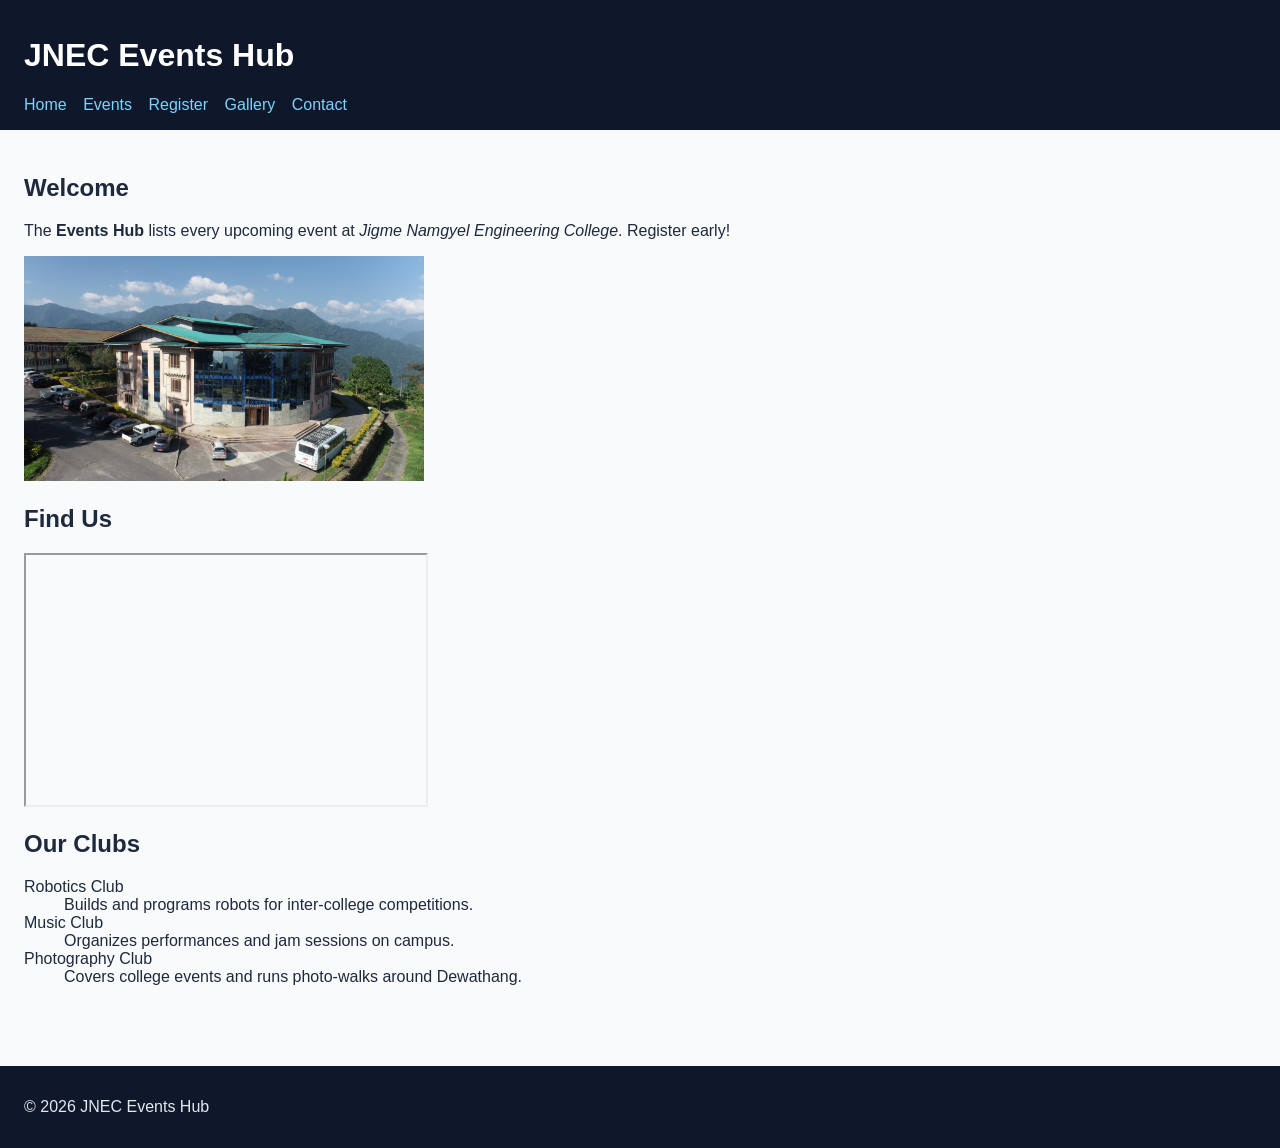
==== index.html @ 3be4668b "P3: link external stylesheet" ====
<!DOCTYPE html>
<html lang="en">
<head>
  <meta charset="UTF-8">
  <meta name="viewport" content="width=device-width, initial-scale=1.0">
  <title>JNEC Events Hub — Home</title>
  <link rel="stylesheet" href="css/styles.css">
</head>
<body>
  <header id="top">
    <h1>JNEC Events Hub</h1>
    <nav>
      <a href="index.html" title="Go to home page">Home</a>
      <a href="events.html">Events</a>
      <a href="register.html">Register</a>
      <a href="gallery.html">Gallery</a>
      <a href="contact.html">Contact</a>
    </nav>
  </header>

  <main>
    <section id="welcome" class="intro">
      <h2>Welcome</h2>
      <p>The <strong>Events Hub</strong> lists every upcoming event at
      <em>Jigme Namgyel Engineering College</em>.
      <span class="highlight" title="Registrations close 3 days before each event">
      Register early!</span></p>
      <img src="media/campus.jpg" alt="JNEC campus" width="400"
           title="Our campus in Dewathang">
    </section>

    <section id="location">
      <h2>Find Us</h2>
      <iframe
        src="https://www.openstreetmap.org/export/embed.html?bbox=91.44,26.85,91.48,26.88"
        width="400" height="250" title="Campus map"></iframe>
    </section>

    <section id="clubs">
      <h2>Our Clubs</h2>
      <dl>
        <dt>Robotics Club</dt>
        <dd>Builds and programs robots for inter-college competitions.</dd>

        <dt>Music Club</dt>
        <dd>Organizes performances and jam sessions on campus.</dd>

        <dt>Photography Club</dt>
        <dd>Covers college events and runs photo-walks around Dewathang.</dd>
      </dl>
    </section>
  </main>

  <footer>
    <p>&copy; 2026 JNEC Events Hub</p>
  </footer>
</body>
</html>
---- css/styles.css ----
/* FILE: css/styles.css — shared by all Events Hub pages */
body {
  font-family: "Segoe UI", Arial, sans-serif;
  margin: 0;
  color: #1e293b;
  background: #f8fafc;
}

header {
  background: #0f172a;
  color: white;
  padding: 16px 24px;
}

nav a {
  color: #7dd3fc;
  margin-right: 12px;
  text-decoration: none;
}

footer {
  background: #0f172a;
  color: #e2e8f0;
  padding: 16px 24px;
  margin-top: 40px;
}

main {
  padding: 24px;
}
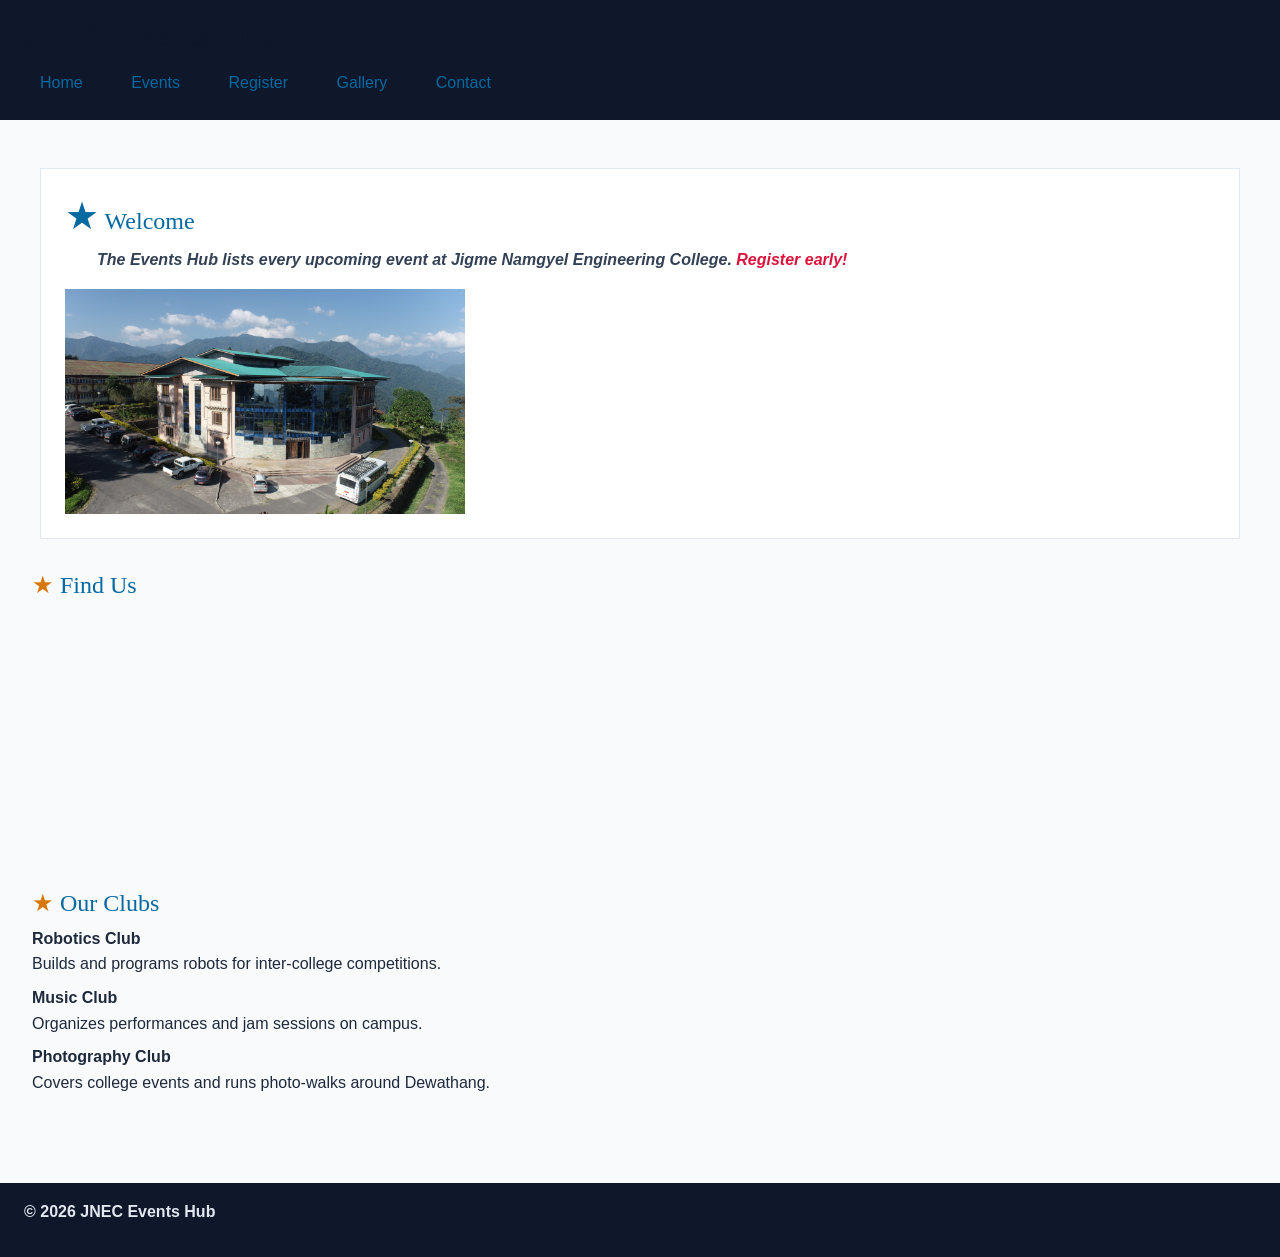
==== commit 16bcdb25: "P3: install Bootstrap and Font Awesome via CDN" ====
--- a/index.html
+++ b/index.html
@@ -4,6 +4,8 @@
   <meta charset="UTF-8">
   <meta name="viewport" content="width=device-width, initial-scale=1.0">
   <title>JNEC Events Hub — Home</title>
+  <link href="https://cdn.jsdelivr.net/npm/bootstrap@5.3.3/dist/css/bootstrap.min.css" rel="stylesheet">
+  <link rel="stylesheet" href="https://cdnjs.cloudflare.com/ajax/libs/font-awesome/6.5.2/css/all.min.css">
   <link rel="stylesheet" href="css/styles.css">
 </head>
 <body>
@@ -54,5 +56,7 @@
   <footer>
     <p>&copy; 2026 JNEC Events Hub</p>
   </footer>
+
+  <script src="https://cdn.jsdelivr.net/npm/bootstrap@5.3.3/dist/js/bootstrap.bundle.min.js"></script>
 </body>
 </html>
--- a/css/styles.css
+++ b/css/styles.css
@@ -27,4 +27,113 @@
 
 main {
   padding: 24px;
-}+}
+
+/* simple selectors */
+h1 { color: #0f172a; }            /* element */
+.intro { background: #f8fafc; }    /* class   */
+#welcome { padding: 24px; }        /* id      */
+p.intro { font-size: 1.05rem; }    /* element.class */
+h1, h2, h3 { font-family: Georgia, serif; }  /* grouping */
+
+/* combinators */
+nav a { text-decoration: none; }         /* descendant */
+main > section { margin-bottom: 24px; }  /* child      */
+h2 + p { font-style: italic; }           /* adjacent   */
+h2 ~ p { color: #334155; }               /* general sibling */
+
+/* pseudo-classes */
+nav a:hover { color: #38bdf8; }
+input:focus { outline: 2px solid #0369a1; }
+input:checked + label { font-weight: 700; }
+tr:nth-child(even) { background: #f1f5f9; }
+
+/* anchor LVHA order */
+a:link { color: #0369a1; }
+a:visited { color: #7c3aed; }
+a:hover { color: #0ea5e9; }
+a:active { color: #b91c1c; }
+
+/* pseudo-elements */
+p::first-line { font-weight: bold; }
+.intro::first-letter {
+  font-size: 1.6em;
+  color: #0369a1;
+}
+h2::before { content: "★ "; color: #d97706; }
+li::marker { color: #059669; }
+::selection { color: #7f1d1d; background: #fde68a; }
+
+/* attribute selectors */
+a[target="_blank"] { color: #d97706; }
+input[type="file"] { border: 1px dashed #94a3b8; padding: 8px; }
+input[type="text"] { border: 1px solid #cbd5e1; padding: 8px; }
+
+/* C1 — font-family and font-size */
+body {
+  font-family: "Segoe UI", Arial, sans-serif;
+  font-size: 16px;
+}
+h1 { font-size: 2rem; }
+h2 { font-size: 1.5rem; }
+
+/* C2 — font-weight, line-height, letter-spacing */
+h1 { font-weight: 700; }
+body { line-height: 1.6; }
+.hero-title {
+  letter-spacing: 0.04em;
+  word-spacing: 0.1em;
+}
+em { font-style: italic; }
+
+/* C3 — indent, align, decorate */
+.intro p {
+  text-indent: 2em;
+  text-align: justify;
+}
+nav a { text-decoration: none; }
+.sold-out {
+  text-decoration: line-through;
+  text-decoration-color: #ef4444;
+  text-decoration-style: solid;
+}
+h2 { text-align: left; }
+
+/* C4 — colour: named, hex, RGB */
+body { color: rgb(30, 41, 59); }      /* RGB */
+h2 { color: #0369a1; }  /* same as rgb(3, 105, 161)               /* hexadecimal */
+.highlight { color: crimson; }         /* named */
+header { background-color: #0f172a; }
+
+/* Part D — margin & padding */
+.intro {
+  margin: 24px 16px 32px 16px;   /* top right bottom left */
+  padding: 20px;                  /* all four sides */
+  border: 1px solid #e2e8f0;
+  background: white;
+}
+section {
+  margin-bottom: 28px;
+  padding-left: 8px;
+}
+
+/* Part E — display properties */
+nav a {
+  display: inline-block;
+  padding: 8px 16px;
+}
+.admin-only { display: none; }
+.badge { display: inline; }
+.event-card { display: block; }
+
+
+/* Part F — responsive images and media query */
+img { max-width: 100%; height: auto; }
+
+@media (max-width: 600px) {
+  nav a {
+    display: block;
+    margin: 4px 0;
+  }
+  body { font-size: 15px; }
+}
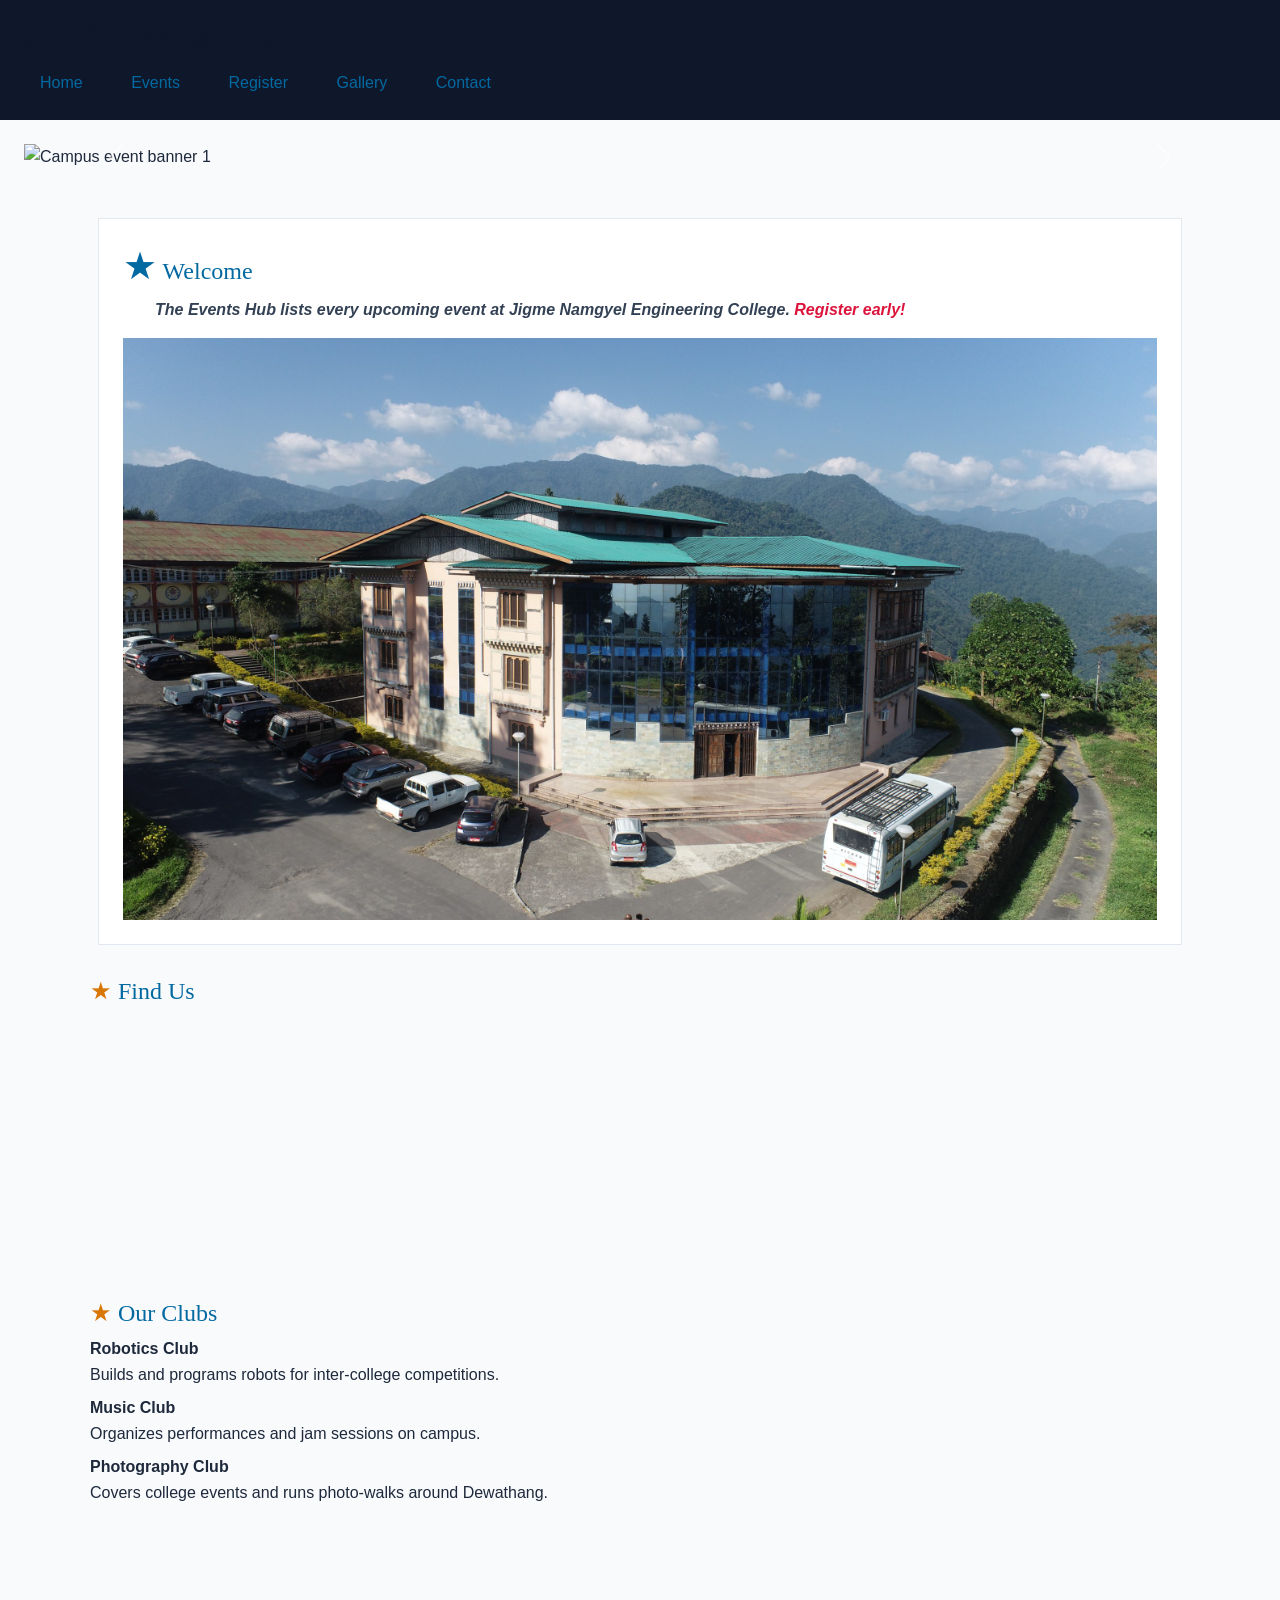
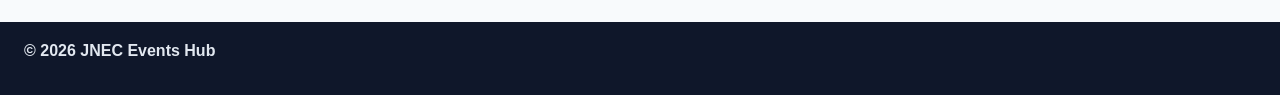
==== commit df53d2f9: "P3: Bootstrap carousel on home page" ====
--- a/index.html
+++ b/index.html
@@ -21,36 +21,55 @@
   </header>
 
   <main>
-    <section id="welcome" class="intro">
-      <h2>Welcome</h2>
-      <p>The <strong>Events Hub</strong> lists every upcoming event at
-      <em>Jigme Namgyel Engineering College</em>.
-      <span class="highlight" title="Registrations close 3 days before each event">
-      Register early!</span></p>
-      <img src="media/campus.jpg" alt="JNEC campus" width="400"
-           title="Our campus in Dewathang">
-    </section>
+    <div id="eventCarousel" class="carousel slide" data-bs-ride="carousel">
+      <div class="carousel-inner">
+        <div class="carousel-item active">
+          <img src="media/banner1.jpg" class="d-block w-100" alt="Campus event banner 1">
+        </div>
+        <div class="carousel-item">
+          <img src="media/banner2.jpg" class="d-block w-100" alt="Campus event banner 2">
+        </div>
+      </div>
+      <button class="carousel-control-prev" type="button" data-bs-target="#eventCarousel" data-bs-slide="prev">
+        <span class="carousel-control-prev-icon" aria-hidden="true"></span>
+        <span class="visually-hidden">Previous</span>
+      </button>
+      <button class="carousel-control-next" type="button" data-bs-target="#eventCarousel" data-bs-slide="next">
+        <span class="carousel-control-next-icon" aria-hidden="true"></span>
+        <span class="visually-hidden">Next</span>
+      </button>
+    </div>
 
-    <section id="location">
-      <h2>Find Us</h2>
-      <iframe
-        src="https://www.openstreetmap.org/export/embed.html?bbox=91.44,26.85,91.48,26.88"
-        width="400" height="250" title="Campus map"></iframe>
-    </section>
+    <div class="container py-4">
+      <section id="welcome" class="intro">
+        <h2>Welcome</h2>
+        <p>The <strong>Events Hub</strong> lists every upcoming event at
+        <em>Jigme Namgyel Engineering College</em>.
+        <span class="highlight">Register early!</span></p>
+        <img src="media/campus.jpg" alt="JNEC campus" class="img-fluid">
+      </section>
 
-    <section id="clubs">
-      <h2>Our Clubs</h2>
-      <dl>
-        <dt>Robotics Club</dt>
-        <dd>Builds and programs robots for inter-college competitions.</dd>
+      <section id="location">
+        <h2>Find Us</h2>
+        <iframe
+          src="https://www.openstreetmap.org/export/embed.html?bbox=91.44,26.85,91.48,26.88"
+          width="400" height="250" title="Campus map"></iframe>
+      </section>
 
-        <dt>Music Club</dt>
-        <dd>Organizes performances and jam sessions on campus.</dd>
+      <section id="clubs">
+        <h2>Our Clubs</h2>
+        <dl>
+          <dt>Robotics Club</dt>
+          <dd>Builds and programs robots for inter-college competitions.</dd>
 
-        <dt>Photography Club</dt>
-        <dd>Covers college events and runs photo-walks around Dewathang.</dd>
-      </dl>
-    </section>
+          <dt>Music Club</dt>
+          <dd>Organizes performances and jam sessions on campus.</dd>
+
+          <dt>Photography Club</dt>
+          <dd>Covers college events and runs photo-walks around Dewathang.</dd>
+        </dl>
+      </section>
+    </div>
   </main>
 
   <footer>
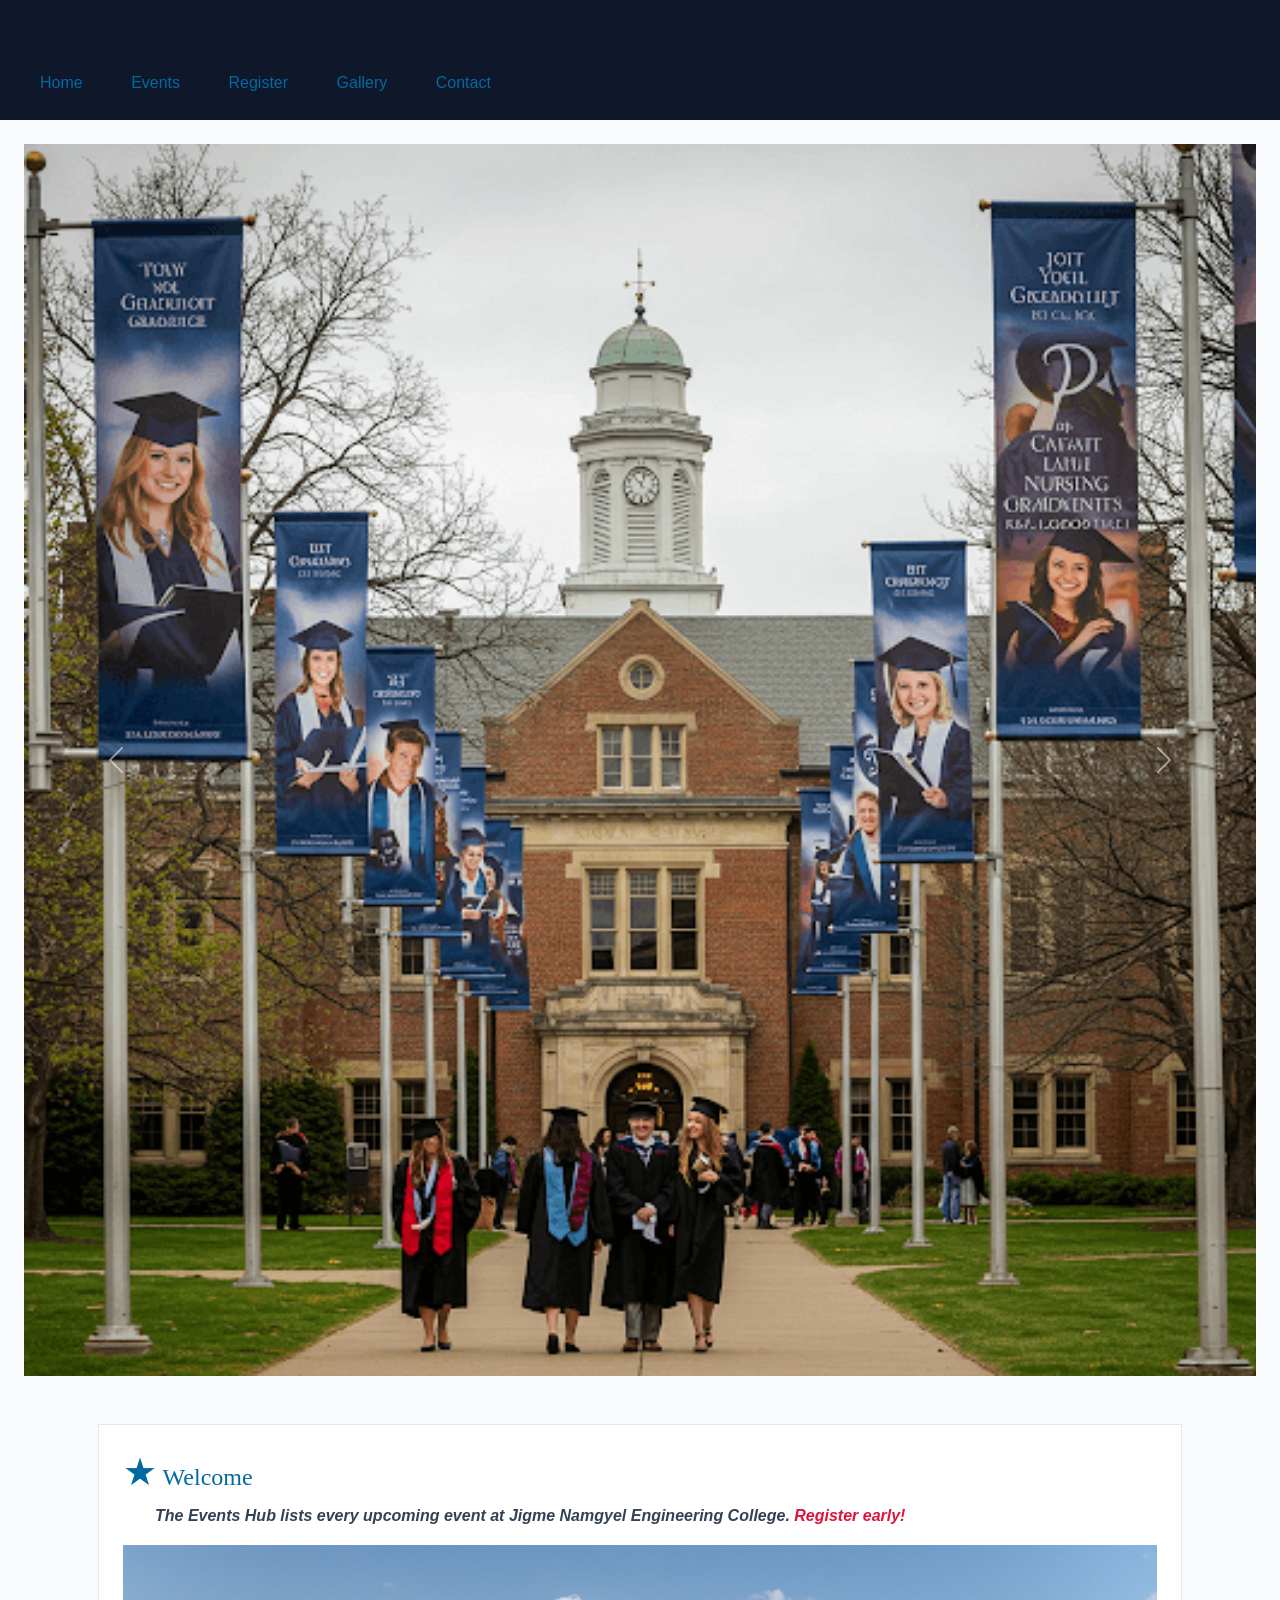
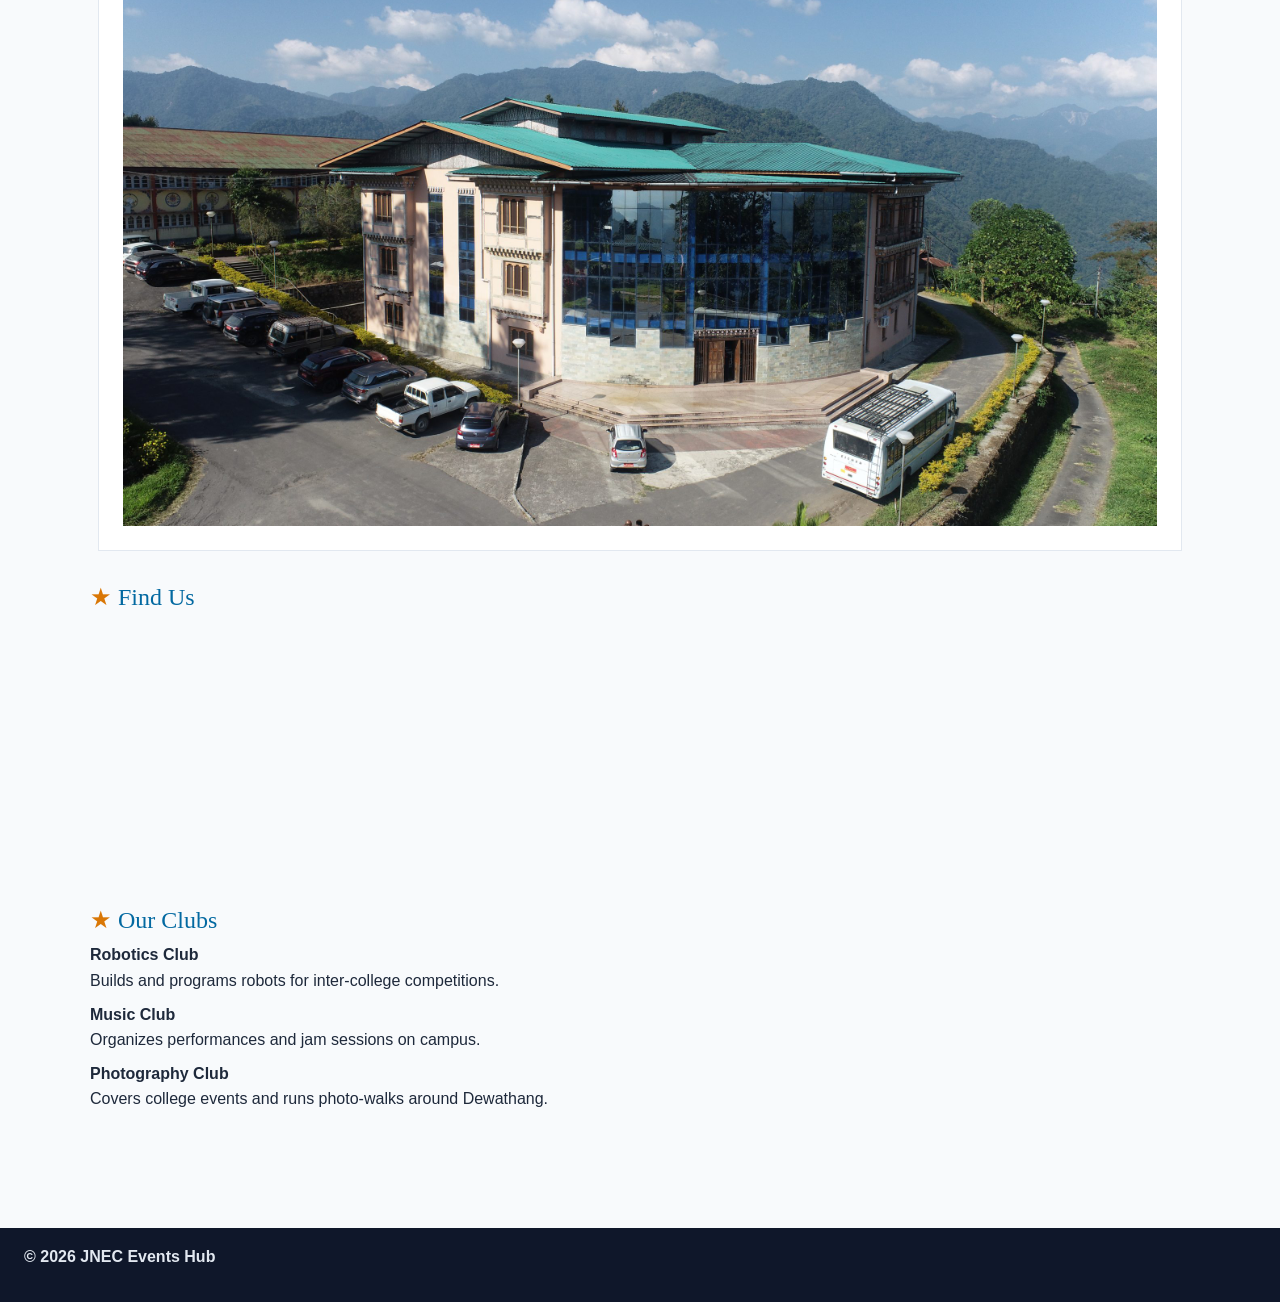
==== commit 71d3a8af: "fix: correct banner image file extensions to .png" ====
--- a/index.html
+++ b/index.html
@@ -24,10 +24,10 @@
     <div id="eventCarousel" class="carousel slide" data-bs-ride="carousel">
       <div class="carousel-inner">
         <div class="carousel-item active">
-          <img src="media/banner1.jpg" class="d-block w-100" alt="Campus event banner 1">
+          <img src="media/banner1.png" class="d-block w-100" alt="Campus event banner 1">
         </div>
         <div class="carousel-item">
-          <img src="media/banner2.jpg" class="d-block w-100" alt="Campus event banner 2">
+          <img src="media/banner2.png" class="d-block w-100" alt="Campus event banner 2">
         </div>
       </div>
       <button class="carousel-control-prev" type="button" data-bs-target="#eventCarousel" data-bs-slide="prev">
--- a/css/styles.css
+++ b/css/styles.css
@@ -137,3 +137,12 @@
   }
   body { font-size: 15px; }
 }
+
+/* Activity 5 — my own original selectors */
+.card:hover {
+  box-shadow: 0 4px 12px rgba(0,0,0,0.15);
+} /* adds a shadow effect when hovering over any Bootstrap card, for a subtle interactive feel */
+
+a[href^="mailto:"] {
+  font-weight: 600;
+} /* bolds any link whose href starts with "mailto:", making email links stand out */
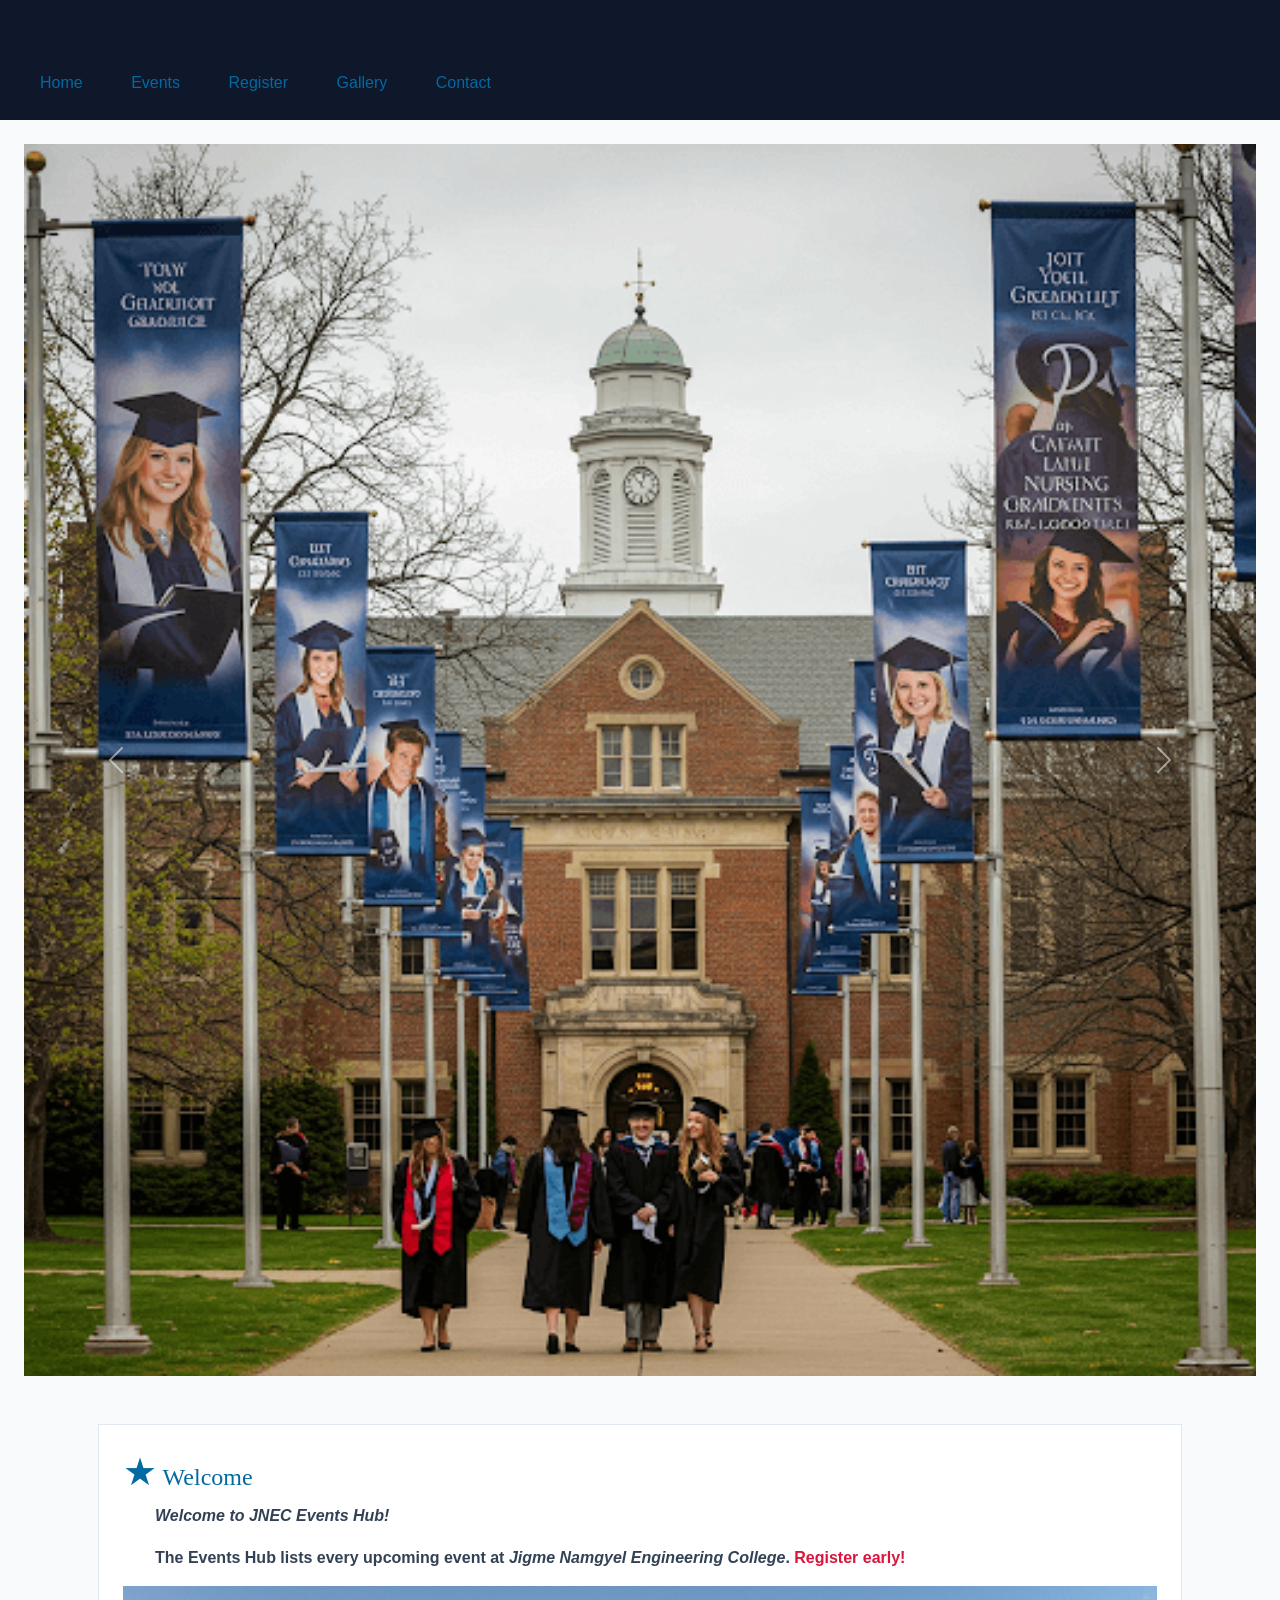
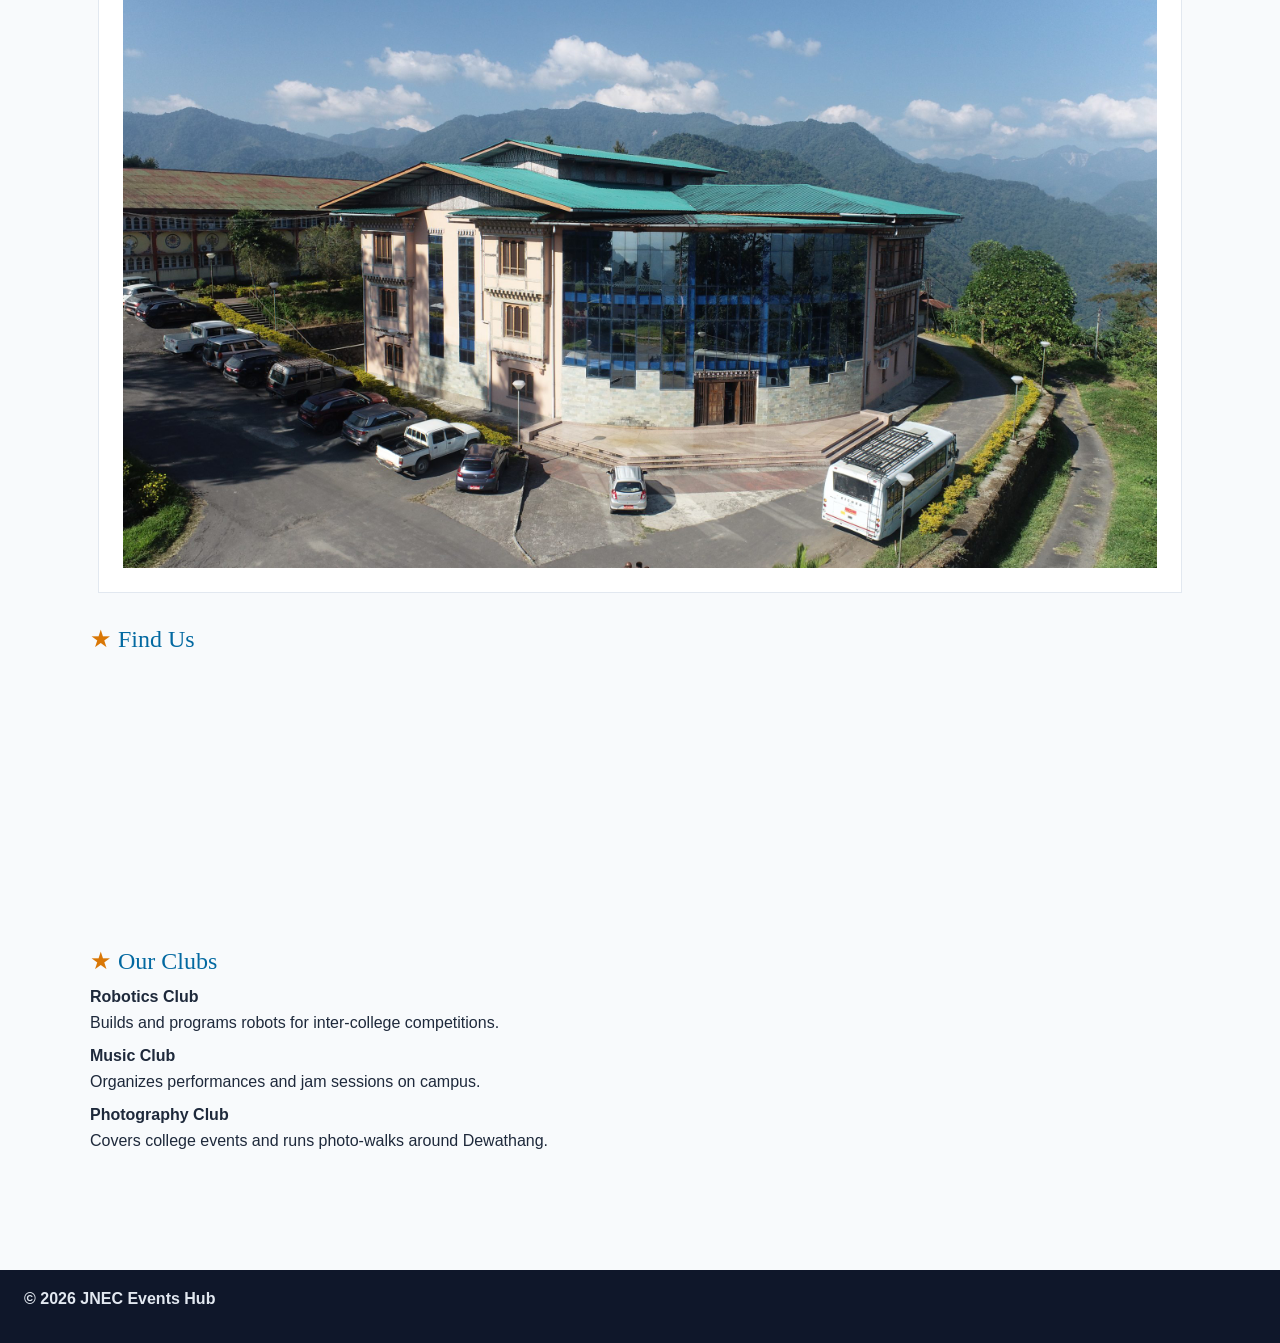
==== commit c6e5c076: "Practical IV - Part B: display methods tested" ====
--- a/index.html
+++ b/index.html
@@ -43,6 +43,7 @@
     <div class="container py-4">
       <section id="welcome" class="intro">
         <h2>Welcome</h2>
+        <p id="welcomeMsg">Welcome.</p>
         <p>The <strong>Events Hub</strong> lists every upcoming event at
         <em>Jigme Namgyel Engineering College</em>.
         <span class="highlight">Register early!</span></p>
@@ -77,5 +78,6 @@
   </footer>
 
   <script src="https://cdn.jsdelivr.net/npm/bootstrap@5.3.3/dist/js/bootstrap.bundle.min.js"></script>
+  <script src="js/main.js"></script>
 </body>
 </html>
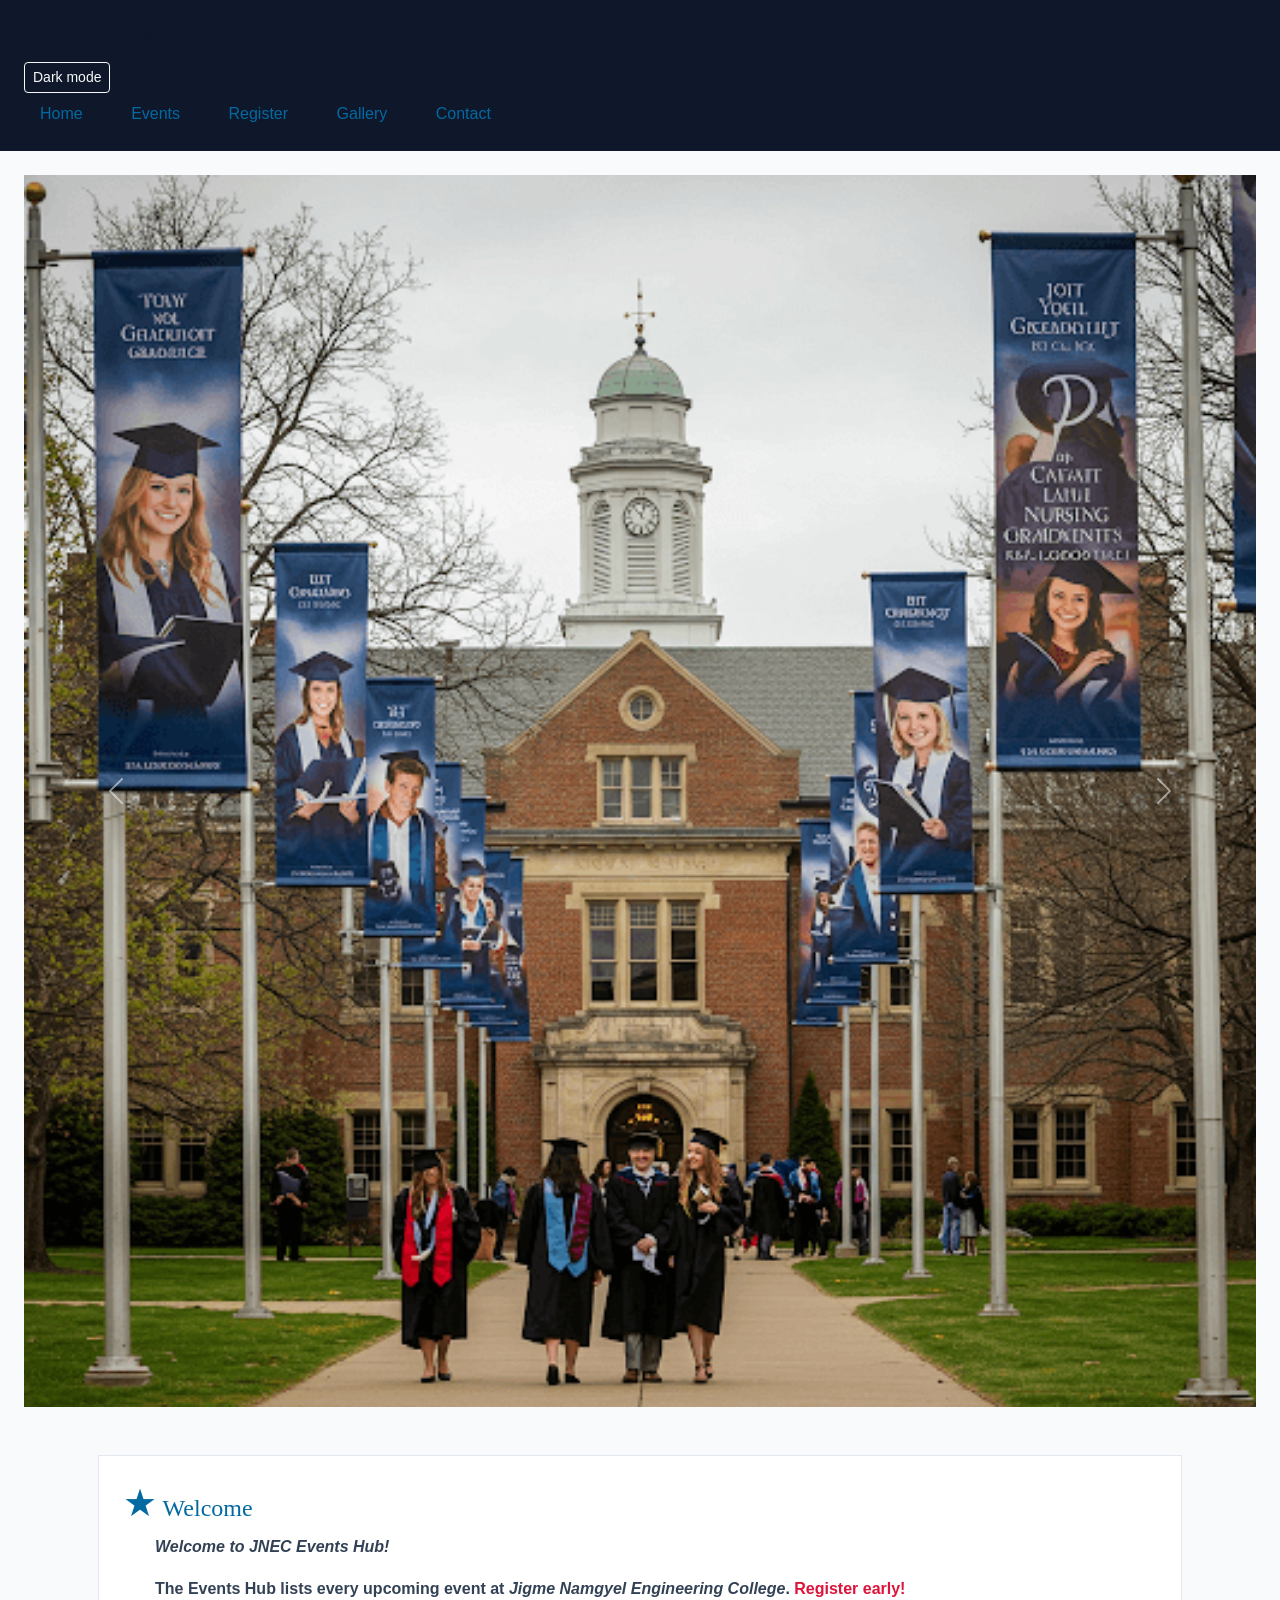
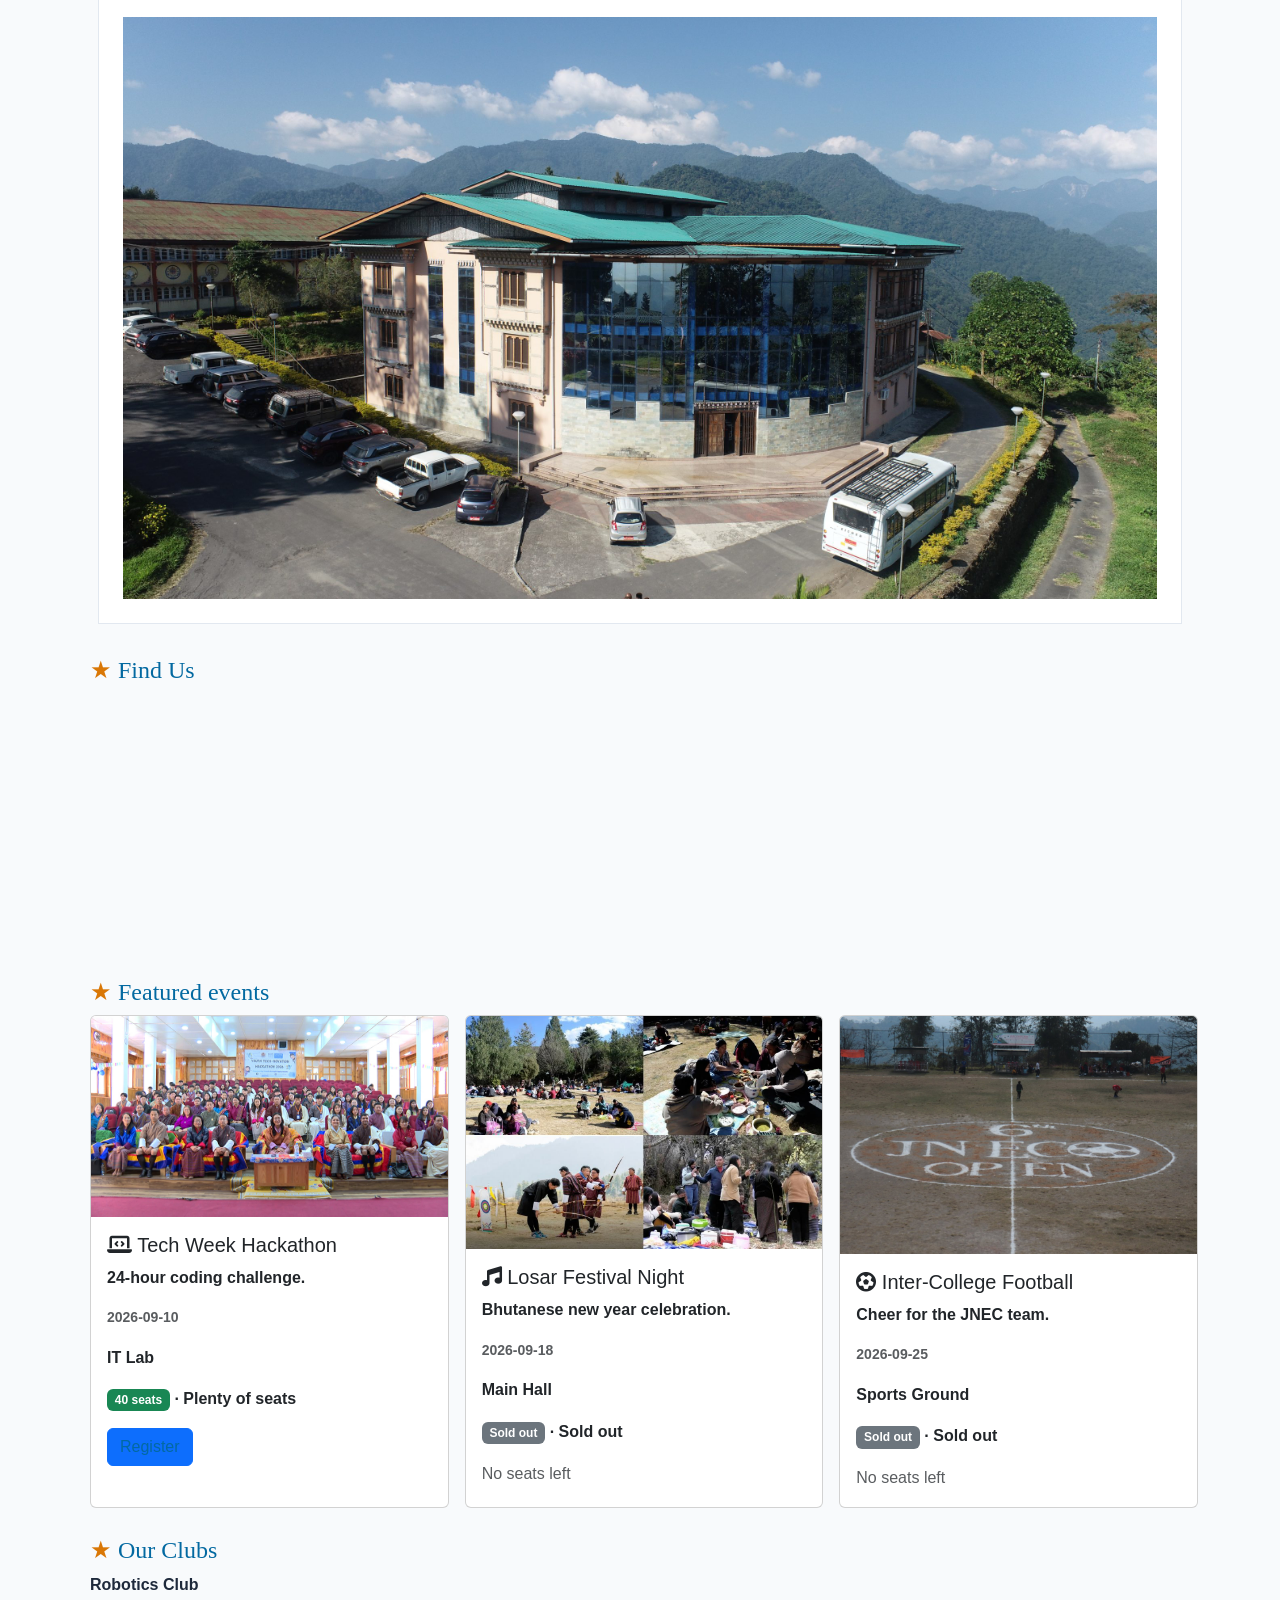
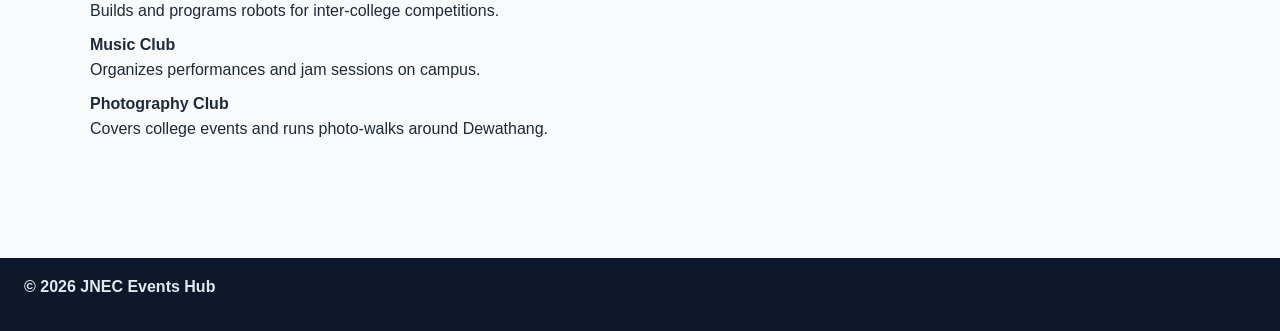
==== commit e939b69e: "Practical IV - Parts I & J: full main.js and validate.js with event cards and form validation" ====
--- a/index.html
+++ b/index.html
@@ -11,6 +11,7 @@
 <body>
   <header id="top">
     <h1>JNEC Events Hub</h1>
+    <button type="button" id="darkToggle" class="btn btn-sm btn-outline-light">Dark mode</button>
     <nav>
       <a href="index.html" title="Go to home page">Home</a>
       <a href="events.html">Events</a>
@@ -57,6 +58,11 @@
           width="400" height="250" title="Campus map"></iframe>
       </section>
 
+      <section id="featured">
+        <h2>Featured events</h2>
+        <div class="row g-3" id="home-events"></div>
+      </section>
+
       <section id="clubs">
         <h2>Our Clubs</h2>
         <dl>
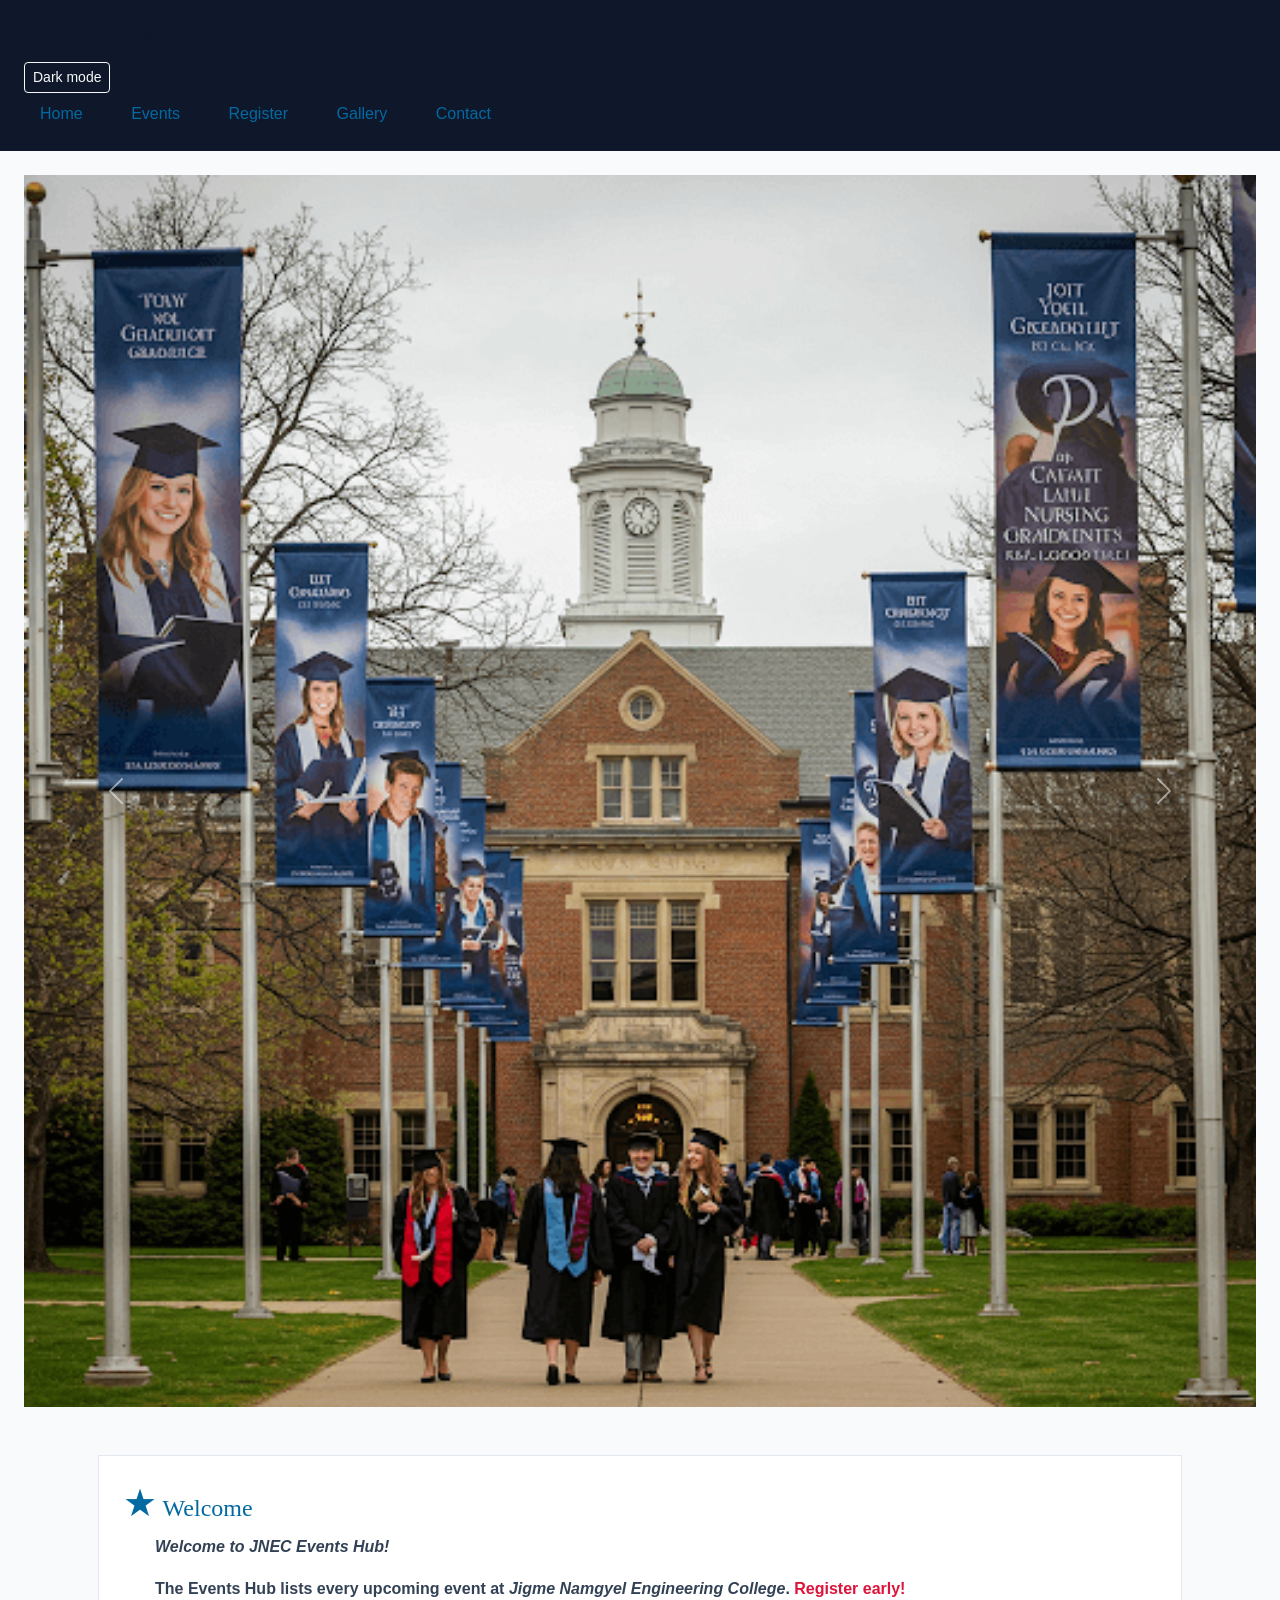
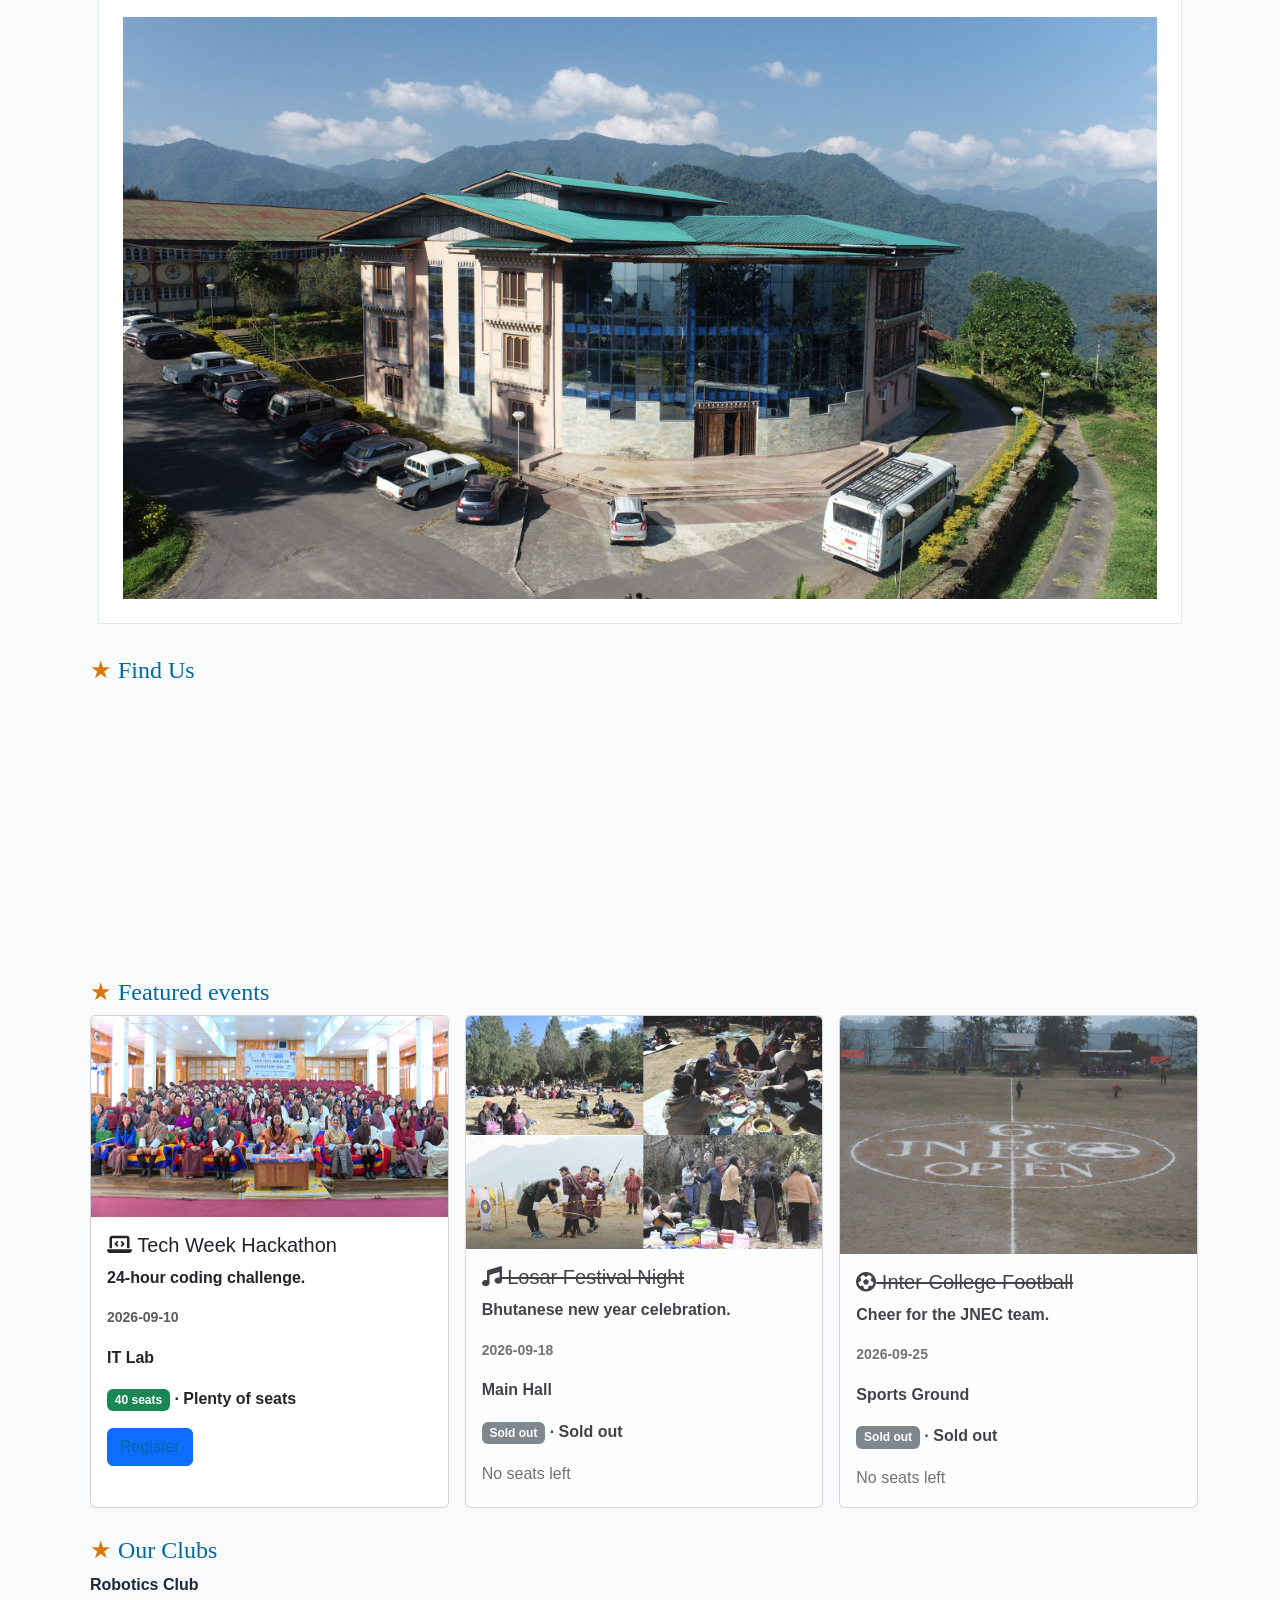
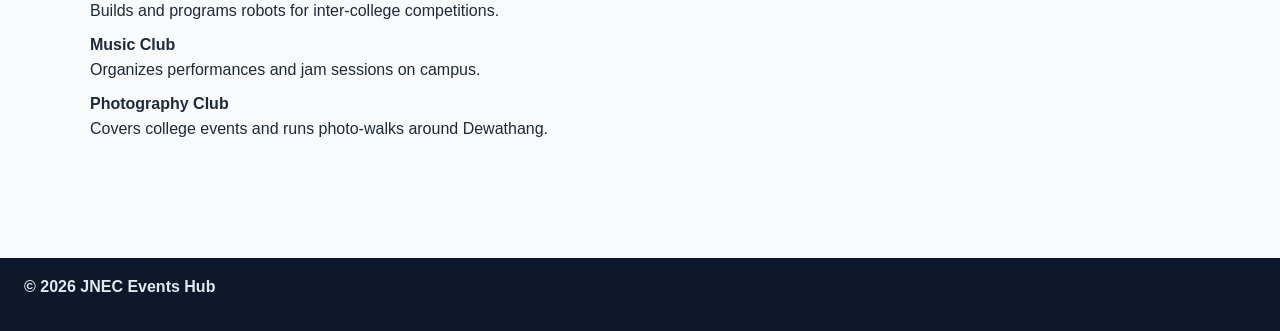
==== commit 9c25e812: "Practical IV - Parts K & L: footer year on all pages, dark mode and error CSS" ====
--- a/index.html
+++ b/index.html
@@ -80,7 +80,7 @@
   </main>
 
   <footer>
-    <p>&copy; 2026 JNEC Events Hub</p>
+    <p>&copy; <span id="year"></span> JNEC Events Hub</p>
   </footer>
 
   <script src="https://cdn.jsdelivr.net/npm/bootstrap@5.3.3/dist/js/bootstrap.bundle.min.js"></script>
--- a/css/styles.css
+++ b/css/styles.css
@@ -101,7 +101,7 @@
 
 /* C4 — colour: named, hex, RGB */
 body { color: rgb(30, 41, 59); }      /* RGB */
-h2 { color: #0369a1; }  /* same as rgb(3, 105, 161)               /* hexadecimal */
+h2 { color: #0369a1; }  /* same as rgb(3, 105, 161) */ /* hexadecimal */
 .highlight { color: crimson; }         /* named */
 header { background-color: #0f172a; }
 
@@ -126,7 +126,6 @@
 .badge { display: inline; }
 .event-card { display: block; }
 
-
 /* Part F — responsive images and media query */
 img { max-width: 100%; height: auto; }
 
@@ -146,3 +145,50 @@
 a[href^="mailto:"] {
   font-weight: 600;
 } /* bolds any link whose href starts with "mailto:", making email links stand out */
+
+/* ---------- Practical IV: JavaScript-required styles ---------- */
+.error {
+  color: #b91c1c;
+  font-size: 0.9rem;
+  display: block;
+  margin-top: 0.25rem;
+}
+
+.sold-out-card {
+  opacity: 0.85;
+}
+
+.sold-out-card .card-title {
+  text-decoration: line-through;
+}
+
+body.dark {
+  background: #0f172a;
+  color: #e2e8f0;
+}
+
+body.dark header,
+body.dark footer {
+  background: #020617;
+}
+
+body.dark .card,
+body.dark .intro {
+  background: #1e293b;
+  color: #e2e8f0;
+  border-color: #334155;
+}
+
+body.dark h1,
+body.dark h2 {
+  color: #7dd3fc;
+}
+
+.seats-hint {
+  font-size: 0.95rem;
+  color: #0369a1;
+}
+
+.is-invalid {
+  border-color: #b91c1c;
+}
